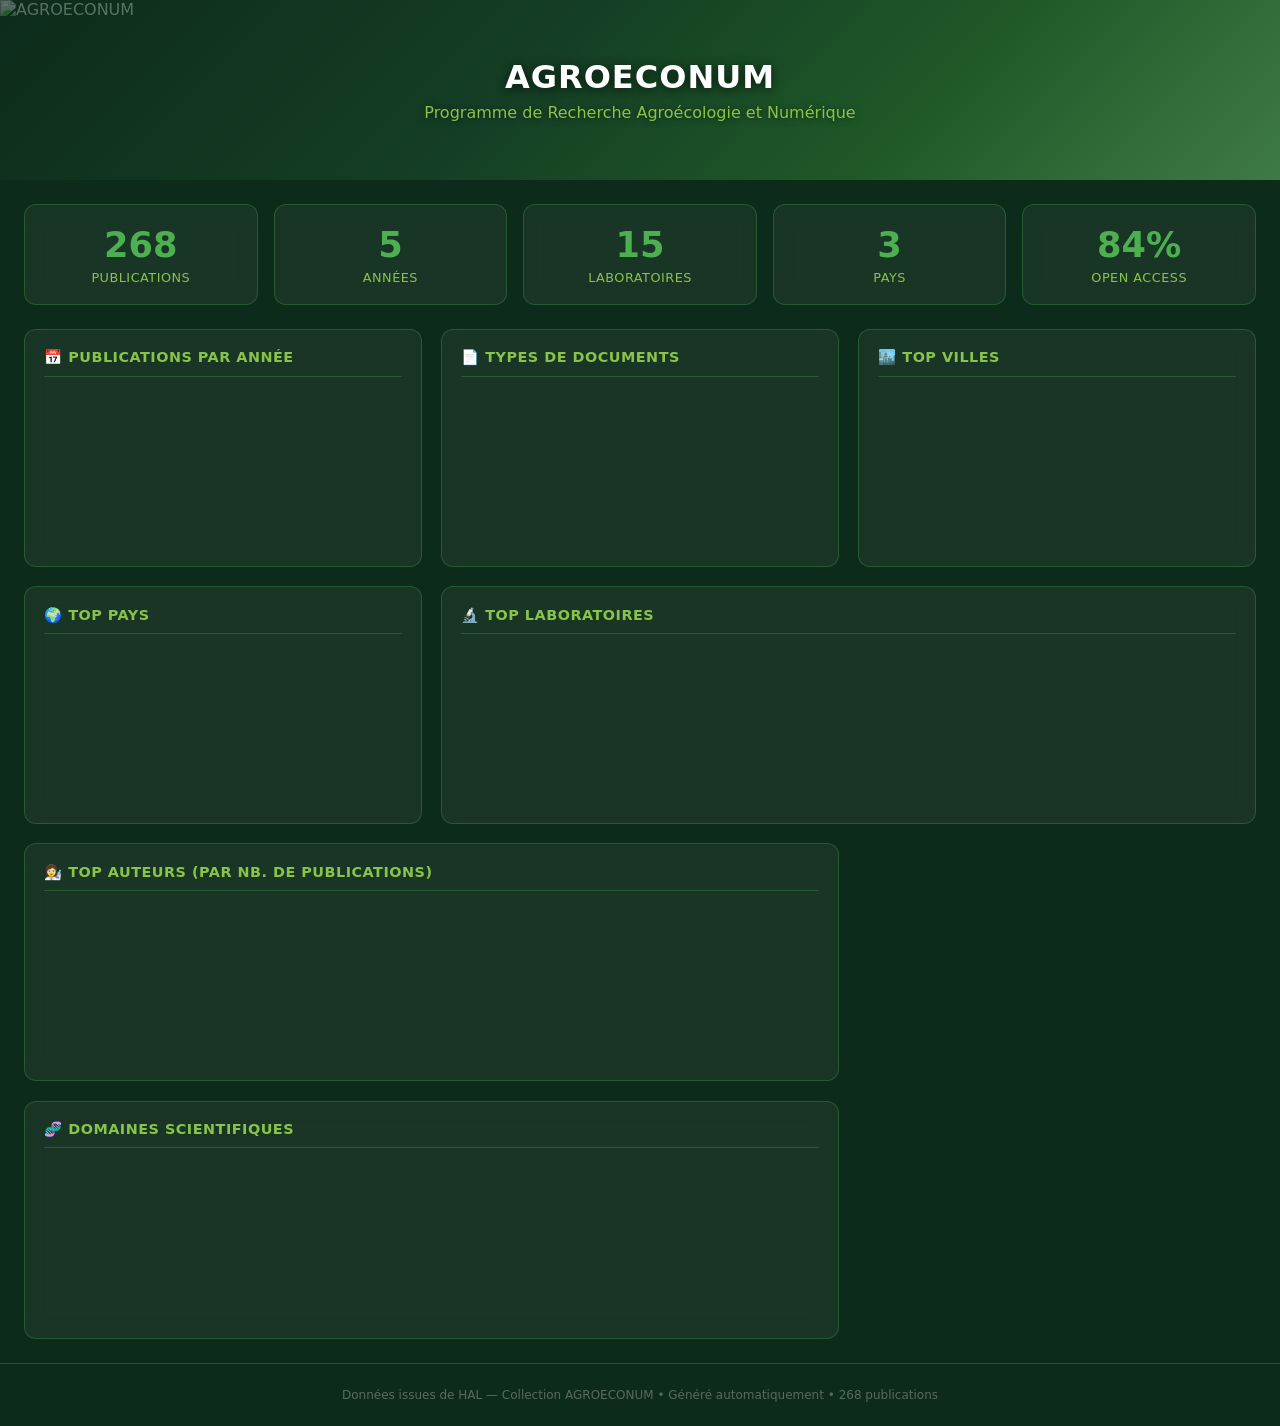
==== docs/agroeconum/index.html @ 42a43921 "Maj" ====
<!DOCTYPE html>
<html lang="fr">
<head>
<meta charset="UTF-8"/>
<meta name="viewport" content="width=device-width,initial-scale=1.0"/>
<title>AGROECONUM — Tableau de bord</title>
<script src="https://cdn.jsdelivr.net/npm/chart.js@4.4.0/dist/chart.umd.min.js"></script>
<style>
  *{margin:0;padding:0;box-sizing:border-box;}
  body{font-family:'Segoe UI',system-ui,sans-serif;background:#0d2b1a;color:#e8f5e9;min-height:100vh;}
  
  /* BANNER */
  .banner{width:100%;height:180px;position:relative;overflow:hidden;}
  .banner img{width:100%;height:100%;object-fit:cover;object-position:center;opacity:0.75;}
  .banner-overlay{position:absolute;inset:0;background:linear-gradient(135deg, #0d2b1a 0%, #1a4d2e 40%, #2e7d32 70%, #66bb6a 100%);opacity:0.55;}
  .banner-title{position:absolute;inset:0;display:flex;flex-direction:column;align-items:center;justify-content:center;text-align:center;padding:1rem;}
  .banner-title h1{font-size:2rem;font-weight:800;color:#fff;text-shadow:0 2px 12px rgba(0,0,0,0.7);letter-spacing:1px;}
  .banner-title p{font-size:1rem;color:#8BC34A;margin-top:0.4rem;text-shadow:0 1px 6px rgba(0,0,0,0.5);}
  
  /* STATS CARDS */
  .stats-grid{display:grid;grid-template-columns:repeat(auto-fit,minmax(160px,1fr));gap:1rem;padding:1.5rem;}
  .stat-card{background:rgba(255,255,255,0.05);border:1px solid rgba(76,175,80,0.3);border-radius:12px;padding:1.2rem;text-align:center;backdrop-filter:blur(10px);transition:transform .2s;}
  .stat-card:hover{transform:translateY(-3px);}
  .stat-card .value{font-size:2.2rem;font-weight:700;color:#4CAF50;}
  .stat-card .label{font-size:0.8rem;color:#8BC34A;margin-top:0.3rem;text-transform:uppercase;letter-spacing:.5px;}
  
  /* CHARTS GRID */
  .charts-grid{display:grid;grid-template-columns:repeat(auto-fit,minmax(380px,1fr));gap:1.2rem;padding:0 1.5rem 1.5rem;}
  .chart-card{background:rgba(255,255,255,0.05);border:1px solid rgba(76,175,80,0.3);border-radius:12px;padding:1.2rem;backdrop-filter:blur(10px);}
  .chart-card h3{font-size:0.9rem;color:#8BC34A;text-transform:uppercase;letter-spacing:.5px;margin-bottom:1rem;border-bottom:1px solid rgba(76,175,80,0.3);padding-bottom:.6rem;}
  .chart-card canvas{max-height:280px;}
  .chart-card.wide{grid-column:span 2;}
  
  /* FOOTER */
  footer{text-align:center;padding:1.5rem;color:rgba(255,255,255,0.3);font-size:0.75rem;border-top:1px solid rgba(76,175,80,0.3);}
  
  @media(max-width:700px){
    .banner{height:120px;}
    .banner-title h1{font-size:1.3rem;}
    .charts-grid{grid-template-columns:1fr;}
    .chart-card.wide{grid-column:span 1;}
  }
</style>
</head>
<body>

<div class="banner">
  <img src="banner.jpg" alt="AGROECONUM"/>
  <div class="banner-overlay"></div>
  <div class="banner-title">
    <h1>AGROECONUM</h1>
    <p>Programme de Recherche Agroécologie et Numérique</p>
  </div>
</div>

<div class="stats-grid">
  <div class="stat-card">
    <div class="value">268</div>
    <div class="label">Publications</div>
  </div>
  <div class="stat-card">
    <div class="value">5</div>
    <div class="label">Années</div>
  </div>
  <div class="stat-card">
    <div class="value">15</div>
    <div class="label">Laboratoires</div>
  </div>
  <div class="stat-card">
    <div class="value">3</div>
    <div class="label">Pays</div>
  </div>
  <div class="stat-card">
    <div class="value">84%</div>
    <div class="label">Open Access</div>
  </div>
</div>

<div class="charts-grid">

  <!-- Publications par année -->
  <div class="chart-card">
    <h3>📅 Publications par année</h3>
    <canvas id="yearsChart"></canvas>
  </div>

  <!-- Types de documents -->
  <div class="chart-card">
    <h3>📄 Types de documents</h3>
    <canvas id="docTypeChart"></canvas>
  </div>

  <!-- Top villes -->
  <div class="chart-card">
    <h3>🏙️ Top villes</h3>
    <canvas id="citiesChart"></canvas>
  </div>

  <!-- Top pays -->
  <div class="chart-card">
    <h3>🌍 Top pays</h3>
    <canvas id="countriesChart"></canvas>
  </div>

  <!-- Top laboratoires -->
  <div class="chart-card wide">
    <h3>🔬 Top laboratoires</h3>
    <canvas id="labsChart"></canvas>
  </div>

  <!-- Top auteurs -->
  <div class="chart-card wide">
    <h3>👩‍🔬 Top auteurs (par nb. de publications)</h3>
    <canvas id="authorsChart"></canvas>
  </div>

  <!-- Domaines -->
  <div class="chart-card wide">
    <h3>🧬 Domaines scientifiques</h3>
    <canvas id="domainsChart"></canvas>
  </div>

</div>

<footer>
  Données issues de HAL — Collection AGROECONUM • Généré automatiquement • 268 publications
</footer>

<script>
const accent = '#4CAF50';
const accent2 = '#8BC34A';
const barColors = ['#4CAF50', '#8BC34A', '#66bb6a', '#2e7d32', '#a5d6a7', '#1b5e20'];
const textColor = '#e8f5e9';
const gridColor = 'rgba(255,255,255,0.08)';

Chart.defaults.color = textColor;
Chart.defaults.borderColor = gridColor;

const baseOpts = {
  responsive: true,
  plugins: {
    legend: { labels: { color: textColor, font: { size: 11 } } },
    tooltip: { backgroundColor: 'rgba(0,0,0,0.8)', titleColor: accent, bodyColor: textColor }
  },
  scales: {
    x: { ticks: { color: textColor }, grid: { color: gridColor } },
    y: { ticks: { color: textColor }, grid: { color: gridColor } }
  }
};

// Years - bar
new Chart(document.getElementById('yearsChart'), {
  type: 'bar',
  data: { labels: ["2022", "2023", "2024", "2025", "2026"], datasets: [{ label: 'Publications', data: [2, 24, 53, 141, 48], backgroundColor: accent, borderRadius: 4 }] },
  options: { ...baseOpts, plugins: { ...baseOpts.plugins, legend: { display: false } } }
});

// Doc types - doughnut
new Chart(document.getElementById('docTypeChart'), {
  type: 'doughnut',
  data: { labels: ["Conf\u00e9rences", "Posters", "Articles", "Non class\u00e9", "Autres", "M\u00e9moires", "Logiciels", "Cours"], datasets: [{ data: [98, 59, 58, 21, 11, 9, 4, 3], backgroundColor: ["#4CAF50", "#8BC34A", "#66bb6a", "#2e7d32", "#a5d6a7", "#1b5e20"], borderWidth: 2, borderColor: '#0d2b1a' }] },
  options: { ...baseOpts, scales: undefined, plugins: { ...baseOpts.plugins, legend: { position: 'right', labels: { color: textColor, font: { size: 11 } } } } }
});

// Cities - horizontal bar
new Chart(document.getElementById('citiesChart'), {
  type: 'bar',
  data: { labels: ["Rennes", "Palaiseau", "Talence", "Montpellier", "Jouy-en-Josas", "Villenave d'Ornon", "Cestas", "B\u00e2timent Bois de l'Etang5 bd D", "Villeurbanne", "Paris"], datasets: [{ data: [31, 26, 25, 22, 16, 11, 11, 9, 9, 9], backgroundColor: barColors.map((c,i)=>c+'cc'), borderRadius: 4 }] },
  options: { ...baseOpts, indexAxis: 'y', plugins: { ...baseOpts.plugins, legend: { display: false } } }
});

// Countries - bar
new Chart(document.getElementById('countriesChart'), {
  type: 'bar',
  data: { labels: ["FR", "CL", "IT"], datasets: [{ label: 'Entrées', data: [265, 2, 1], backgroundColor: accent2, borderRadius: 4 }] },
  options: { ...baseOpts, plugins: { ...baseOpts.plugins, legend: { display: false } } }
});

// Labs - horizontal bar
new Chart(document.getElementById('labsChart'), {
  type: 'bar',
  data: { labels: ["Laboratoire Bordelais de Recherche en In\u2026", "Ecologie fonctionnelle et \u00e9cotoxicologie\u2026", "Physiologie, Environnement et G\u00e9n\u00e9tique \u2026", "Centre Inria de l'Universit\u00e9 de Rennes", "Biodiversit\u00e9, G\u00e8nes & Communaut\u00e9s", "G\u00e9n\u00e9tique Animale et Biologie Int\u00e9grativ\u2026", "Laboratoire Interdisciplinaire Sciences,\u2026", "Laboratoire d'InfoRmatique en Image et S\u2026", "Sante\u0301 et agroe\u0301cologie du vignoble", "G\u00e9n\u00e9tique Physiologie et Syst\u00e8mes d'Elev\u2026"], datasets: [{ data: [24, 18, 14, 12, 11, 10, 9, 9, 8, 8], backgroundColor: barColors.map((c,i)=>c+'cc'), borderRadius: 4 }] },
  options: { ...baseOpts, indexAxis: 'y', plugins: { ...baseOpts.plugins, legend: { display: false } }, scales: { x: { ticks: { color: textColor }, grid: { color: gridColor } }, y: { ticks: { color: textColor, font: { size: 10 } }, grid: { color: gridColor } } } }
});

// Authors - horizontal bar
new Chart(document.getElementById('authorsChart'), {
  type: 'bar',
  data: { labels: ["Cl\u00e9mence Frioux", "Emmanuelle Vaudour", "Simon Labarthe", "Florence Gondret", "Coralie Muller", "Alexis Joly", "Claire Lemaitre", "Nicolas Maurice", "Dominique Arrouays", "Sthyve Junior Tatho Djeanou", "Valentina Baldazzi", "Riccardo Vicedomini"], datasets: [{ data: [38, 28, 23, 17, 15, 14, 14, 12, 12, 12, 12, 11], backgroundColor: barColors.map((c,i)=>c+'cc'), borderRadius: 4 }] },
  options: { ...baseOpts, indexAxis: 'y', plugins: { ...baseOpts.plugins, legend: { display: false } } }
});

// Domains - horizontal bar
new Chart(document.getElementById('domainsChart'), {
  type: 'bar',
  data: { labels: ["Sdv", "Info", "Sa", "Sde", "Info Bi", "Shs", "Gen", "Bv"], datasets: [{ data: [239, 155, 63, 59, 46, 28, 23, 22], backgroundColor: barColors.map((c,i)=>c+'cc'), borderRadius: 4 }] },
  options: { ...baseOpts, indexAxis: 'y', plugins: { ...baseOpts.plugins, legend: { display: false } } }
});
</script>
</body>
</html>
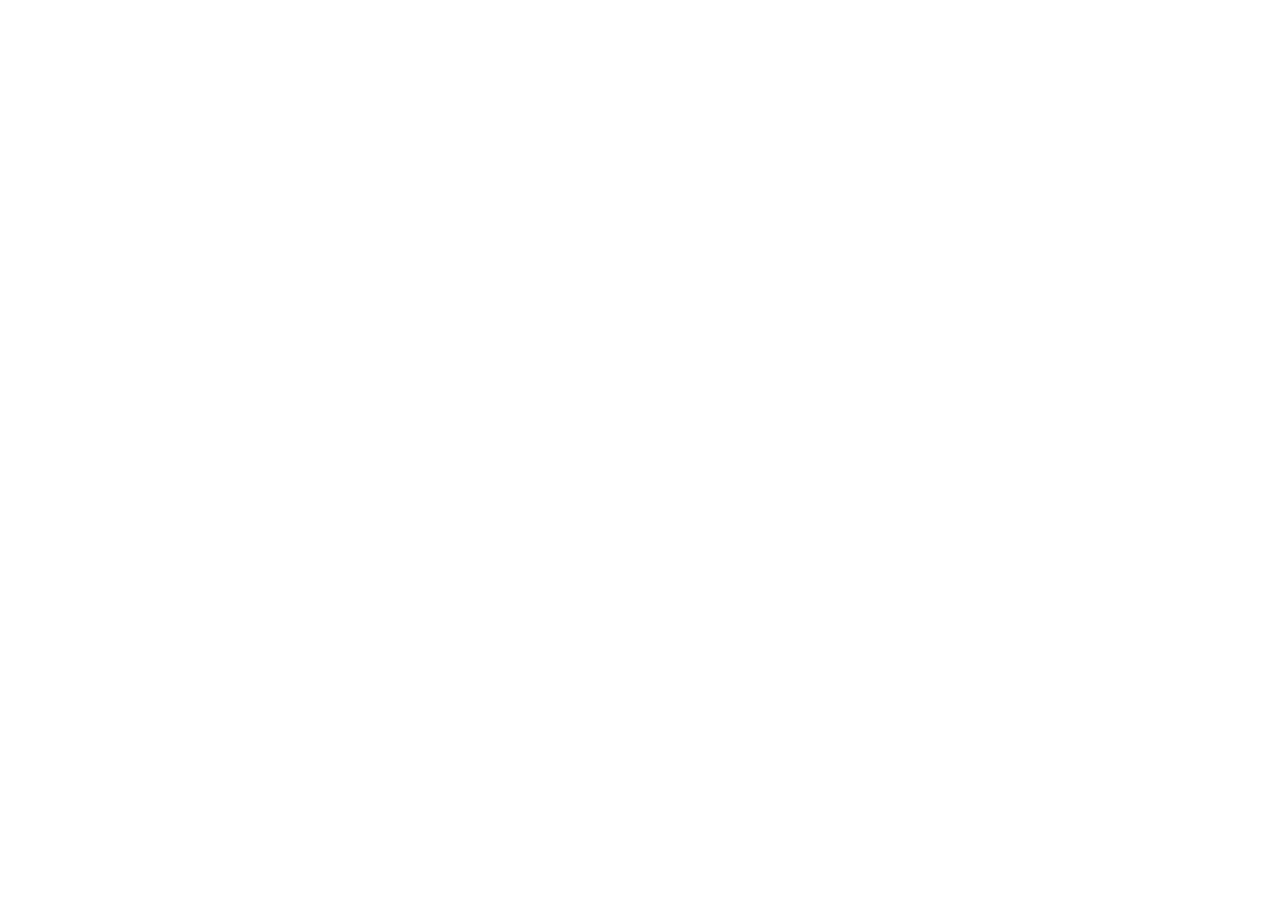
==== commit c82f8955: "maj" ====
--- a/docs/agroeconum/index.html
+++ b/docs/agroeconum/index.html
@@ -1,201 +1,18 @@
-<!DOCTYPE html>
+<!doctype html>
 <html lang="fr">
-<head>
-<meta charset="UTF-8"/>
-<meta name="viewport" content="width=device-width,initial-scale=1.0"/>
-<title>AGROECONUM — Tableau de bord</title>
-<script src="https://cdn.jsdelivr.net/npm/chart.js@4.4.0/dist/chart.umd.min.js"></script>
-<style>
-  *{margin:0;padding:0;box-sizing:border-box;}
-  body{font-family:'Segoe UI',system-ui,sans-serif;background:#0d2b1a;color:#e8f5e9;min-height:100vh;}
-  
-  /* BANNER */
-  .banner{width:100%;height:180px;position:relative;overflow:hidden;}
-  .banner img{width:100%;height:100%;object-fit:cover;object-position:center;opacity:0.75;}
-  .banner-overlay{position:absolute;inset:0;background:linear-gradient(135deg, #0d2b1a 0%, #1a4d2e 40%, #2e7d32 70%, #66bb6a 100%);opacity:0.55;}
-  .banner-title{position:absolute;inset:0;display:flex;flex-direction:column;align-items:center;justify-content:center;text-align:center;padding:1rem;}
-  .banner-title h1{font-size:2rem;font-weight:800;color:#fff;text-shadow:0 2px 12px rgba(0,0,0,0.7);letter-spacing:1px;}
-  .banner-title p{font-size:1rem;color:#8BC34A;margin-top:0.4rem;text-shadow:0 1px 6px rgba(0,0,0,0.5);}
-  
-  /* STATS CARDS */
-  .stats-grid{display:grid;grid-template-columns:repeat(auto-fit,minmax(160px,1fr));gap:1rem;padding:1.5rem;}
-  .stat-card{background:rgba(255,255,255,0.05);border:1px solid rgba(76,175,80,0.3);border-radius:12px;padding:1.2rem;text-align:center;backdrop-filter:blur(10px);transition:transform .2s;}
-  .stat-card:hover{transform:translateY(-3px);}
-  .stat-card .value{font-size:2.2rem;font-weight:700;color:#4CAF50;}
-  .stat-card .label{font-size:0.8rem;color:#8BC34A;margin-top:0.3rem;text-transform:uppercase;letter-spacing:.5px;}
-  
-  /* CHARTS GRID */
-  .charts-grid{display:grid;grid-template-columns:repeat(auto-fit,minmax(380px,1fr));gap:1.2rem;padding:0 1.5rem 1.5rem;}
-  .chart-card{background:rgba(255,255,255,0.05);border:1px solid rgba(76,175,80,0.3);border-radius:12px;padding:1.2rem;backdrop-filter:blur(10px);}
-  .chart-card h3{font-size:0.9rem;color:#8BC34A;text-transform:uppercase;letter-spacing:.5px;margin-bottom:1rem;border-bottom:1px solid rgba(76,175,80,0.3);padding-bottom:.6rem;}
-  .chart-card canvas{max-height:280px;}
-  .chart-card.wide{grid-column:span 2;}
-  
-  /* FOOTER */
-  footer{text-align:center;padding:1.5rem;color:rgba(255,255,255,0.3);font-size:0.75rem;border-top:1px solid rgba(76,175,80,0.3);}
-  
-  @media(max-width:700px){
-    .banner{height:120px;}
-    .banner-title h1{font-size:1.3rem;}
-    .charts-grid{grid-template-columns:1fr;}
-    .chart-card.wide{grid-column:span 1;}
-  }
-</style>
-</head>
-<body>
-
-<div class="banner">
-  <img src="banner.jpg" alt="AGROECONUM"/>
-  <div class="banner-overlay"></div>
-  <div class="banner-title">
-    <h1>AGROECONUM</h1>
-    <p>Programme de Recherche Agroécologie et Numérique</p>
-  </div>
-</div>
-
-<div class="stats-grid">
-  <div class="stat-card">
-    <div class="value">268</div>
-    <div class="label">Publications</div>
-  </div>
-  <div class="stat-card">
-    <div class="value">5</div>
-    <div class="label">Années</div>
-  </div>
-  <div class="stat-card">
-    <div class="value">15</div>
-    <div class="label">Laboratoires</div>
-  </div>
-  <div class="stat-card">
-    <div class="value">3</div>
-    <div class="label">Pays</div>
-  </div>
-  <div class="stat-card">
-    <div class="value">84%</div>
-    <div class="label">Open Access</div>
-  </div>
-</div>
-
-<div class="charts-grid">
-
-  <!-- Publications par année -->
-  <div class="chart-card">
-    <h3>📅 Publications par année</h3>
-    <canvas id="yearsChart"></canvas>
-  </div>
-
-  <!-- Types de documents -->
-  <div class="chart-card">
-    <h3>📄 Types de documents</h3>
-    <canvas id="docTypeChart"></canvas>
-  </div>
-
-  <!-- Top villes -->
-  <div class="chart-card">
-    <h3>🏙️ Top villes</h3>
-    <canvas id="citiesChart"></canvas>
-  </div>
-
-  <!-- Top pays -->
-  <div class="chart-card">
-    <h3>🌍 Top pays</h3>
-    <canvas id="countriesChart"></canvas>
-  </div>
-
-  <!-- Top laboratoires -->
-  <div class="chart-card wide">
-    <h3>🔬 Top laboratoires</h3>
-    <canvas id="labsChart"></canvas>
-  </div>
-
-  <!-- Top auteurs -->
-  <div class="chart-card wide">
-    <h3>👩‍🔬 Top auteurs (par nb. de publications)</h3>
-    <canvas id="authorsChart"></canvas>
-  </div>
-
-  <!-- Domaines -->
-  <div class="chart-card wide">
-    <h3>🧬 Domaines scientifiques</h3>
-    <canvas id="domainsChart"></canvas>
-  </div>
-
-</div>
-
-<footer>
-  Données issues de HAL — Collection AGROECONUM • Généré automatiquement • 268 publications
-</footer>
-
-<script>
-const accent = '#4CAF50';
-const accent2 = '#8BC34A';
-const barColors = ['#4CAF50', '#8BC34A', '#66bb6a', '#2e7d32', '#a5d6a7', '#1b5e20'];
-const textColor = '#e8f5e9';
-const gridColor = 'rgba(255,255,255,0.08)';
-
-Chart.defaults.color = textColor;
-Chart.defaults.borderColor = gridColor;
-
-const baseOpts = {
-  responsive: true,
-  plugins: {
-    legend: { labels: { color: textColor, font: { size: 11 } } },
-    tooltip: { backgroundColor: 'rgba(0,0,0,0.8)', titleColor: accent, bodyColor: textColor }
-  },
-  scales: {
-    x: { ticks: { color: textColor }, grid: { color: gridColor } },
-    y: { ticks: { color: textColor }, grid: { color: gridColor } }
-  }
-};
-
-// Years - bar
-new Chart(document.getElementById('yearsChart'), {
-  type: 'bar',
-  data: { labels: ["2022", "2023", "2024", "2025", "2026"], datasets: [{ label: 'Publications', data: [2, 24, 53, 141, 48], backgroundColor: accent, borderRadius: 4 }] },
-  options: { ...baseOpts, plugins: { ...baseOpts.plugins, legend: { display: false } } }
-});
-
-// Doc types - doughnut
-new Chart(document.getElementById('docTypeChart'), {
-  type: 'doughnut',
-  data: { labels: ["Conf\u00e9rences", "Posters", "Articles", "Non class\u00e9", "Autres", "M\u00e9moires", "Logiciels", "Cours"], datasets: [{ data: [98, 59, 58, 21, 11, 9, 4, 3], backgroundColor: ["#4CAF50", "#8BC34A", "#66bb6a", "#2e7d32", "#a5d6a7", "#1b5e20"], borderWidth: 2, borderColor: '#0d2b1a' }] },
-  options: { ...baseOpts, scales: undefined, plugins: { ...baseOpts.plugins, legend: { position: 'right', labels: { color: textColor, font: { size: 11 } } } } }
-});
-
-// Cities - horizontal bar
-new Chart(document.getElementById('citiesChart'), {
-  type: 'bar',
-  data: { labels: ["Rennes", "Palaiseau", "Talence", "Montpellier", "Jouy-en-Josas", "Villenave d'Ornon", "Cestas", "B\u00e2timent Bois de l'Etang5 bd D", "Villeurbanne", "Paris"], datasets: [{ data: [31, 26, 25, 22, 16, 11, 11, 9, 9, 9], backgroundColor: barColors.map((c,i)=>c+'cc'), borderRadius: 4 }] },
-  options: { ...baseOpts, indexAxis: 'y', plugins: { ...baseOpts.plugins, legend: { display: false } } }
-});
-
-// Countries - bar
-new Chart(document.getElementById('countriesChart'), {
-  type: 'bar',
-  data: { labels: ["FR", "CL", "IT"], datasets: [{ label: 'Entrées', data: [265, 2, 1], backgroundColor: accent2, borderRadius: 4 }] },
-  options: { ...baseOpts, plugins: { ...baseOpts.plugins, legend: { display: false } } }
-});
-
-// Labs - horizontal bar
-new Chart(document.getElementById('labsChart'), {
-  type: 'bar',
-  data: { labels: ["Laboratoire Bordelais de Recherche en In\u2026", "Ecologie fonctionnelle et \u00e9cotoxicologie\u2026", "Physiologie, Environnement et G\u00e9n\u00e9tique \u2026", "Centre Inria de l'Universit\u00e9 de Rennes", "Biodiversit\u00e9, G\u00e8nes & Communaut\u00e9s", "G\u00e9n\u00e9tique Animale et Biologie Int\u00e9grativ\u2026", "Laboratoire Interdisciplinaire Sciences,\u2026", "Laboratoire d'InfoRmatique en Image et S\u2026", "Sante\u0301 et agroe\u0301cologie du vignoble", "G\u00e9n\u00e9tique Physiologie et Syst\u00e8mes d'Elev\u2026"], datasets: [{ data: [24, 18, 14, 12, 11, 10, 9, 9, 8, 8], backgroundColor: barColors.map((c,i)=>c+'cc'), borderRadius: 4 }] },
-  options: { ...baseOpts, indexAxis: 'y', plugins: { ...baseOpts.plugins, legend: { display: false } }, scales: { x: { ticks: { color: textColor }, grid: { color: gridColor } }, y: { ticks: { color: textColor, font: { size: 10 } }, grid: { color: gridColor } } } }
-});
-
-// Authors - horizontal bar
-new Chart(document.getElementById('authorsChart'), {
-  type: 'bar',
-  data: { labels: ["Cl\u00e9mence Frioux", "Emmanuelle Vaudour", "Simon Labarthe", "Florence Gondret", "Coralie Muller", "Alexis Joly", "Claire Lemaitre", "Nicolas Maurice", "Dominique Arrouays", "Sthyve Junior Tatho Djeanou", "Valentina Baldazzi", "Riccardo Vicedomini"], datasets: [{ data: [38, 28, 23, 17, 15, 14, 14, 12, 12, 12, 12, 11], backgroundColor: barColors.map((c,i)=>c+'cc'), borderRadius: 4 }] },
-  options: { ...baseOpts, indexAxis: 'y', plugins: { ...baseOpts.plugins, legend: { display: false } } }
-});
-
-// Domains - horizontal bar
-new Chart(document.getElementById('domainsChart'), {
-  type: 'bar',
-  data: { labels: ["Sdv", "Info", "Sa", "Sde", "Info Bi", "Shs", "Gen", "Bv"], datasets: [{ data: [239, 155, 63, 59, 46, 28, 23, 22], backgroundColor: barColors.map((c,i)=>c+'cc'), borderRadius: 4 }] },
-  options: { ...baseOpts, indexAxis: 'y', plugins: { ...baseOpts.plugins, legend: { display: false } } }
-});
-</script>
-</body>
+  <head>
+    <meta charset="UTF-8" />
+    <link rel="icon" type="image/jpeg" href="/Collections_INRIA/agroeconum/banner.jpg" />
+    <meta name="viewport" content="width=device-width, initial-scale=1.0" />
+    <title>Tableau de bord — Agroeconum</title>
+    <script type="module" crossorigin src="/Collections_INRIA/agroeconum/assets/inria-agroeconum-app.js"></script>
+    <link rel="modulepreload" crossorigin href="/Collections_INRIA/agroeconum/assets/inria-html2canvas.esm.js">
+    <link rel="modulepreload" crossorigin href="/Collections_INRIA/agroeconum/assets/inria-jspdf.es.min.js">
+    <link rel="modulepreload" crossorigin href="/Collections_INRIA/agroeconum/assets/inria-index.es.js">
+    <link rel="modulepreload" crossorigin href="/Collections_INRIA/agroeconum/assets/inria-purify.es.js">
+    <link rel="stylesheet" crossorigin href="/Collections_INRIA/agroeconum/assets/inria-index.css">
+  </head>
+  <body>
+    <div id="root"></div>
+  </body>
 </html>
